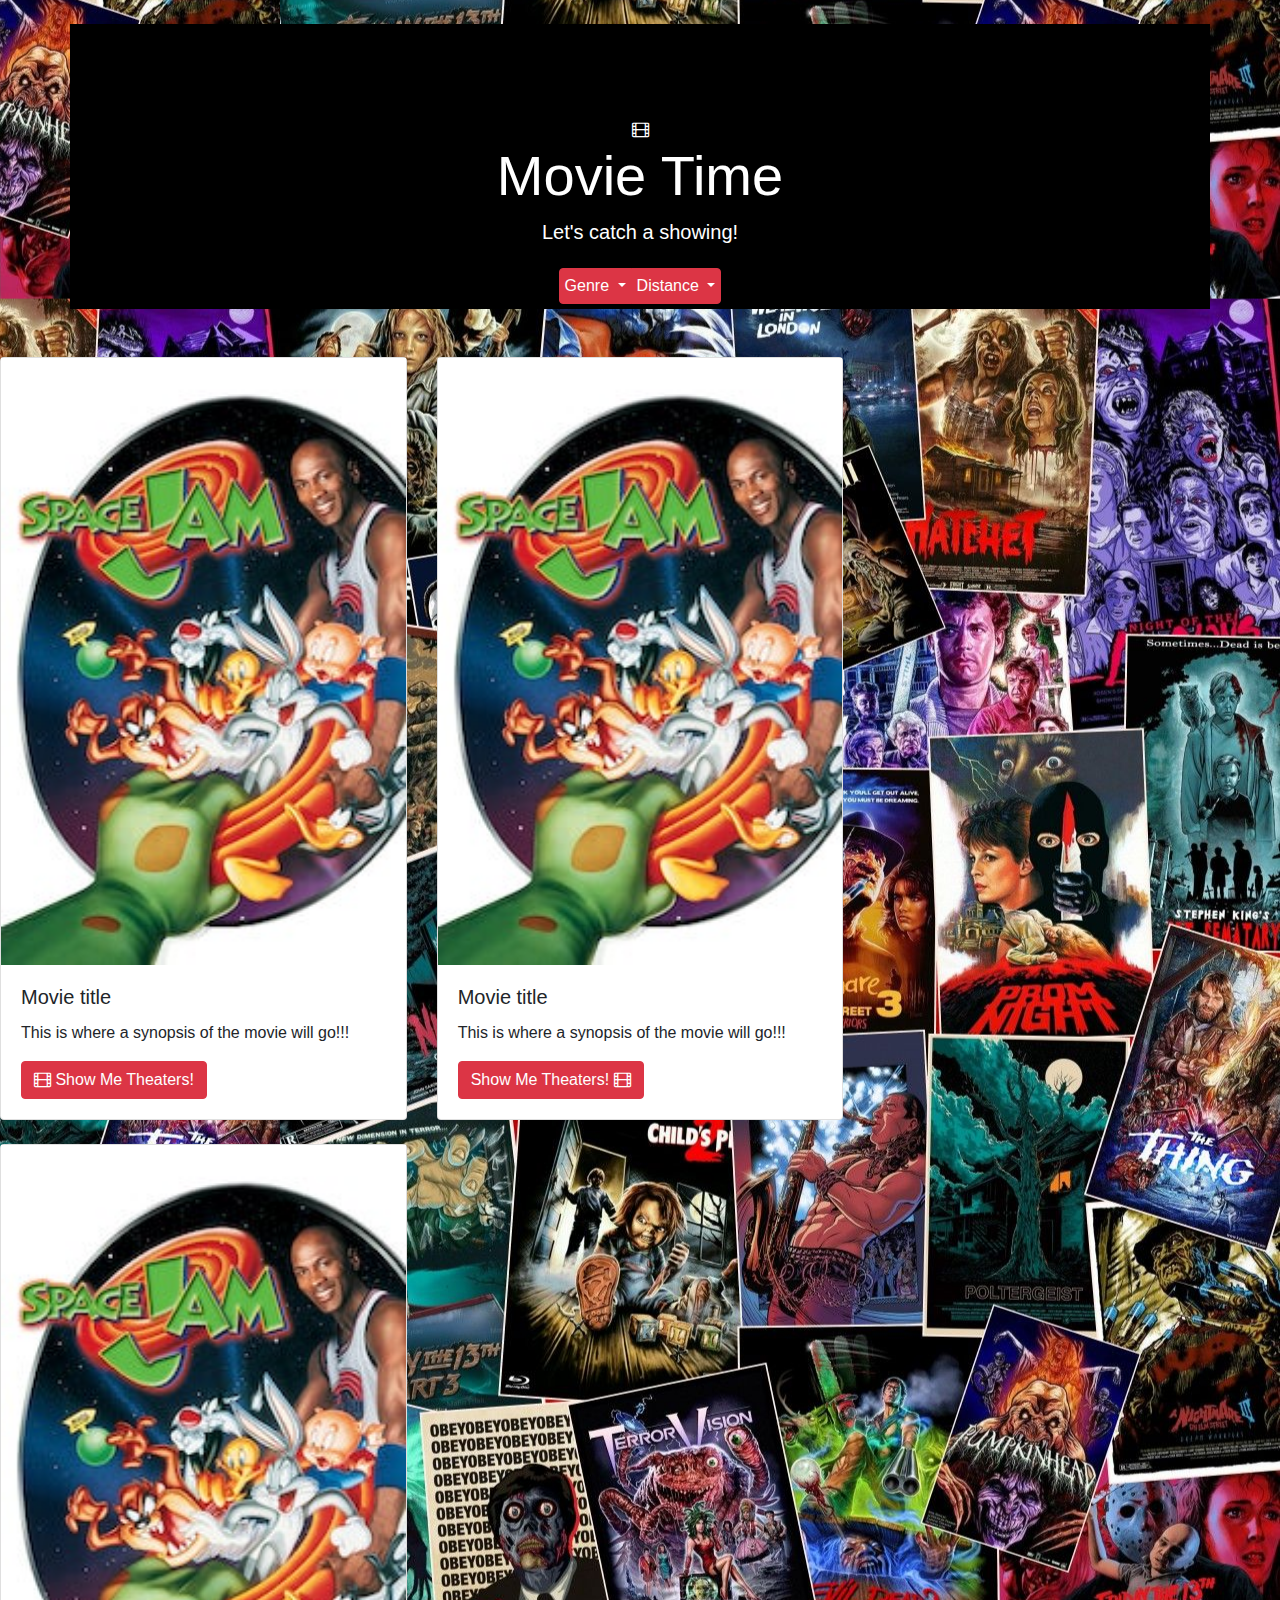
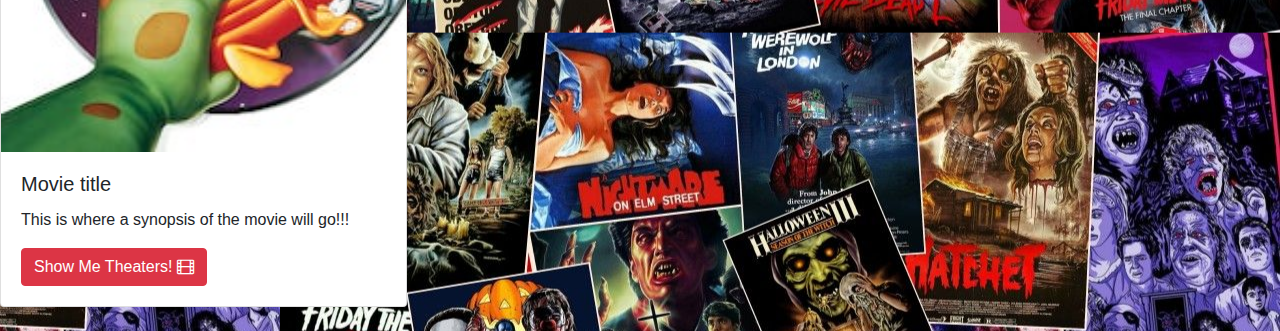
==== index.html @ 9819e215 "Resolved merge conflicts" ====
<!DOCTYPE html>
<html lang="en">
​

<head>
  <meta charset="UTF-8">
  <meta name="viewport" content="width=device-width, initial-scale=1.0">
  <meta http-equiv="X-UA-Compatible" content="ie=edge">
  <title>Movie Time</title>
  <script src="https://code.jquery.com/jquery-3.3.1.min.js"
    integrity="sha384-q8i/X+965DzO0rT7abK41JStQIAqVgRVzpbzo5smXKp4YfRvH+8abtTE1Pi6jizo"
    crossorigin="anonymous"></script>
  <script src="https://cdnjs.cloudflare.com/ajax/libs/popper.js/1.14.7/umd/popper.min.js"
    integrity="sha384-UO2eT0CpHqdSJQ6hJty5KVphtPhzWj9WO1clHTMGa3JDZwrnQq4sF86dIHNDz0W1"
    crossorigin="anonymous"></script>
  <link rel="stylesheet" href="https://stackpath.bootstrapcdn.com/bootstrap/4.3.1/css/bootstrap.min.css"
    integrity="sha384-ggOyR0iXCbMQv3Xipma34MD+dH/1fQ784/j6cY/iJTQUOhcWr7x9JvoRxT2MZw1T" crossorigin="anonymous">
  <script src="https://stackpath.bootstrapcdn.com/bootstrap/4.3.1/js/bootstrap.min.js"
    integrity="sha384-JjSmVgyd0p3pXB1rRibZUAYoIIy6OrQ6VrjIEaFf/nJGzIxFDsf4x0xIM+B07jRM"
    crossorigin="anonymous"></script>
  <link rel="stylesheet" href="https://maxcdn.bootstrapcdn.com/bootswatch/3.3.6/flatly/bootstrap.min.css">
  <link href="https://stackpath.bootstrapcdn.com/font-awesome/4.7.0/css/font-awesome.min.css" rel="stylesheet"
    integrity="sha384-wvfXpqpZZVQGK6TAh5PVlGOfQNHSoD2xbE+QkPxCAFlNEevoEH3Sl0sibVcOQVnN" crossorigin="anonymous">
  <link rel="stylesheet" href="assets/css/style.css">
</head>
​

<body>
  ​
  <div class="container" id="main-container" style="background-color: black;">
    ​
    <!-- Jumbotron for Title -->
    ​
    <div class="jumbotron jumbotron-fluid" style="background-color: black; color: white;">
      <i class="fa fa-film" aria-hidden="true"></i>
      <!-- <i class="fa fa-ticket" aria-hidden="true"></i> -->
      <div class="container">
        <h1 class="display-4">Movie Time</h1>
        <p class="lead">Let's catch a showing!</p>
      </div>

      <!-- Row of Navigation Dropdown Buttons -->
      <div id="button-container-custom">
        <div class="btn-group" role="group">

          <div class="btn-group" role="group">
            <button type="button" class="btn btn-danger dropdown-toggle" data-toggle="dropdown" aria-haspopup="true"
              aria-expanded="false">
              Genre
            </button>
            <div class="dropdown-menu">
              <a class="dropdown-item" href="#">Action</a>
              <a class="dropdown-item" href="#">Comedy</a>
              <a class="dropdown-item" href="#">Horror</a>
            </div>
          </div>

          <div class="btn-group" role="group">
            <button type="button" class="btn btn-danger dropdown-toggle" data-toggle="dropdown" aria-haspopup="true"
              aria-expanded="false">
              Distance
            </button>
            <div class="dropdown-menu">
              <a class="dropdown-item" href="#">Within 5 miles</a>
              <a class="dropdown-item" href="#">Within 10 miles</a>
              <a class="dropdown-item" href="#">Within 20 miles</a>
            </div>
          </div>

            </div>
          </div>
        </div>
      </div>
    </div>


  ​
  ​
  <!--Cards for each movie result-->
  <!-- First row -->
  <div id="card-container">
    <div class="row">
      <div class="col-sm-4">
        <br>

        <!-- CARD ONE -->
        <div class="card-deck">
          <div class="card">
            <img src="assets/images/spacejam.jpg" class="card-img-1" alt="...">
            <div class="card-body">
              <h5 class="card-title">Movie title</h5>
              <p class="card-text">This is where a synopsis of the movie will go!!!</p>
              <!-- Modal Feature -->
              <button class="btn btn-danger" data-target="#theater-map" data-toggle="modal"><i class="fa fa-film" aria-hidden="true"></i>  Show Me Theaters!
                </button>
              <!-- Optional: Other ticket image  -->
              <!-- <i class="fa fa-ticket" aria-hidden="true"></i> -->
              <div class="modal" id="theater-map" tabindex="-1" role="dialog">
                <div class="modal-dialog" role="document">
                  <div class="modal-content">
                    <div class="modal-header">
                      <h5 class="modal-title">Modal title</h5>
                      <button type="button" class="close" data-dismiss="modal" aria-label="Close">
                        <span aria-hidden="true">&times;</span>
                      </button>
                    </div>
                    <div class="modal-body">
                      <img src="https://place-hold.it/400x400">
                      <p>Modal body text goes here.</p>
                    </div>
                    <div class="modal-footer">
                      <!-- Other Optional Button:
                              <button type="button" class="btn btn-secondary" data-dismiss="modal">Button</button> -->
                      <button type="button" class="btn btn-primary" data-dismiss="modal">Close</button>
                    </div>
                  </div>
                </div>
              </div>
            </div>
          </div>
        </div>
      </div>


      <div class="col-sm-4">
        <br>

        <!-- CARD TWO -->
        <div class="card-deck">
          <div class="card">
            <img src="assets/images/spacejam.jpg" class="card-img-1" alt="...">
            <div class="card-body">
              <h5 class="card-title">Movie title</h5>
              <p class="card-text">This is where a synopsis of the movie will go!!!</p>
              <!-- Modal Feature -->
              <button class="btn btn-danger" data-target="#theater-map" data-toggle="modal">Show Me Theaters!
                <i class="fa fa-film" aria-hidden="true"></i></button>
              <!-- Optional: Other ticket image <i class="fa fa-ticket" aria-hidden="true"></i> -->
              <div class="modal" id="theater-map" tabindex="-1" role="dialog">
                <div class="modal-dialog" role="document">
                  <div class="modal-content">
                    <div class="modal-header">
                      <h5 class="modal-title">Modal title</h5>
                      <button type="button" class="close" data-dismiss="modal" aria-label="Close">
                        <span aria-hidden="true">&times;</span>
                      </button>
                    </div>
                    <div class="modal-body">
                      <img src="https://place-hold.it/400x400">
                      <p>Modal body text goes here.</p>
                    </div>
                    <div class="modal-footer">
                      <!-- Other Optional Button:
                              <button type="button" class="btn btn-secondary" data-dismiss="modal">Button</button> -->
                      <button type="button" class="btn btn-primary" data-dismiss="modal">Close</button>
                    </div>
                  </div>
                </div>
              </div>
            </div>
          </div>
        </div>
      </div>

    </div>


    <!-- Second Row -->
    <div class="row">
      <div class="col-sm-4">
        <br>

        <!-- CARD THREE -->
        <div class="card-deck">
          <div class="card">
            <img src="assets/images/spacejam.jpg" class="card-img-1" alt="...">
            <div class="card-body">
              <h5 class="card-title">Movie title</h5>
              <p class="card-text">This is where a synopsis of the movie will go!!!</p>
              <!-- Modal Feature -->
              <button class="btn btn-danger" data-target="#theater-map" data-toggle="modal">Show Me Theaters!
                <i class="fa fa-film" aria-hidden="true"></i></button>
              <!-- Optional: Other ticket image <i class="fa fa-ticket" aria-hidden="true"></i> -->
              <div class="modal" id="theater-map" tabindex="-1" role="dialog">
                <div class="modal-dialog" role="document">
                  <div class="modal-content">
                    <div class="modal-header">
                      <h5 class="modal-title">Modal title</h5>
                      <button type="button" class="close" data-dismiss="modal" aria-label="Close">
                        <span aria-hidden="true">&times;</span>
                      </button>
                    </div>
                    <div class="modal-body">
                      <img src="https://place-hold.it/400x400">
                      <p>Modal body text goes here.</p>
                    </div>
                    <div class="modal-footer">
                      <!-- Other Optional Button:
                              <button type="button" class="btn btn-secondary" data-dismiss="modal">Button</button> -->
                      <button type="button" class="btn btn-primary" data-dismiss="modal">Close</button>
                    </div>
                  </div>
                </div>
              </div>
            </div>
          </div>
        </div>
      </div>
    </div>


  </div>
  <!-- End Card Container -->

  ​
  </div>
</body>
​

</html>
---- assets/css/style.css ----
body {
    /* background-color: black; */
    margin: auto 0;
    background-image: url('../images/scarycollage1.jpg');
    background-repeat: repeat;
    background-attachment: relative;
    background-position: right;
}

#main-container {
    background-color: black;
}

.jumbotron {
    position: relative;
    padding:0 !important;
    margin-top:70px !important;
    background-color: black;
    margin-top: 23px;
    text-align:center;
    margin-bottom: 0 !important; 
  }

#button-container-custom {
    margin: auto 5px;
    padding: 5px;
    text-align: center;
}

.btn.btn-danger.dropdown-toggle {
    padding: 5px;
    float: none;
}

.btn-group {
    
}

#card-container {
    margin: auto 0px;
    padding: 0px;
}




/*

#doc-container {
    background-color: black;
    margin: auto 0;
    padding: 0px;
    width: 100%;

}


#jumbotron-custom {
    margin: auto 30px;
    padding: 20px;
}

#jumbotron-custom2 {
    margin: auto 30px;
    padding: 20px;
    background-color: black;
}

#genre-dropdown {
    position: absolute;
} 

*/



/* Lacy CSS */

  /* .container-fluid{
    padding:0;
    background-color: black;
  }
  ​
  .container{
    background-color: black;
  } */
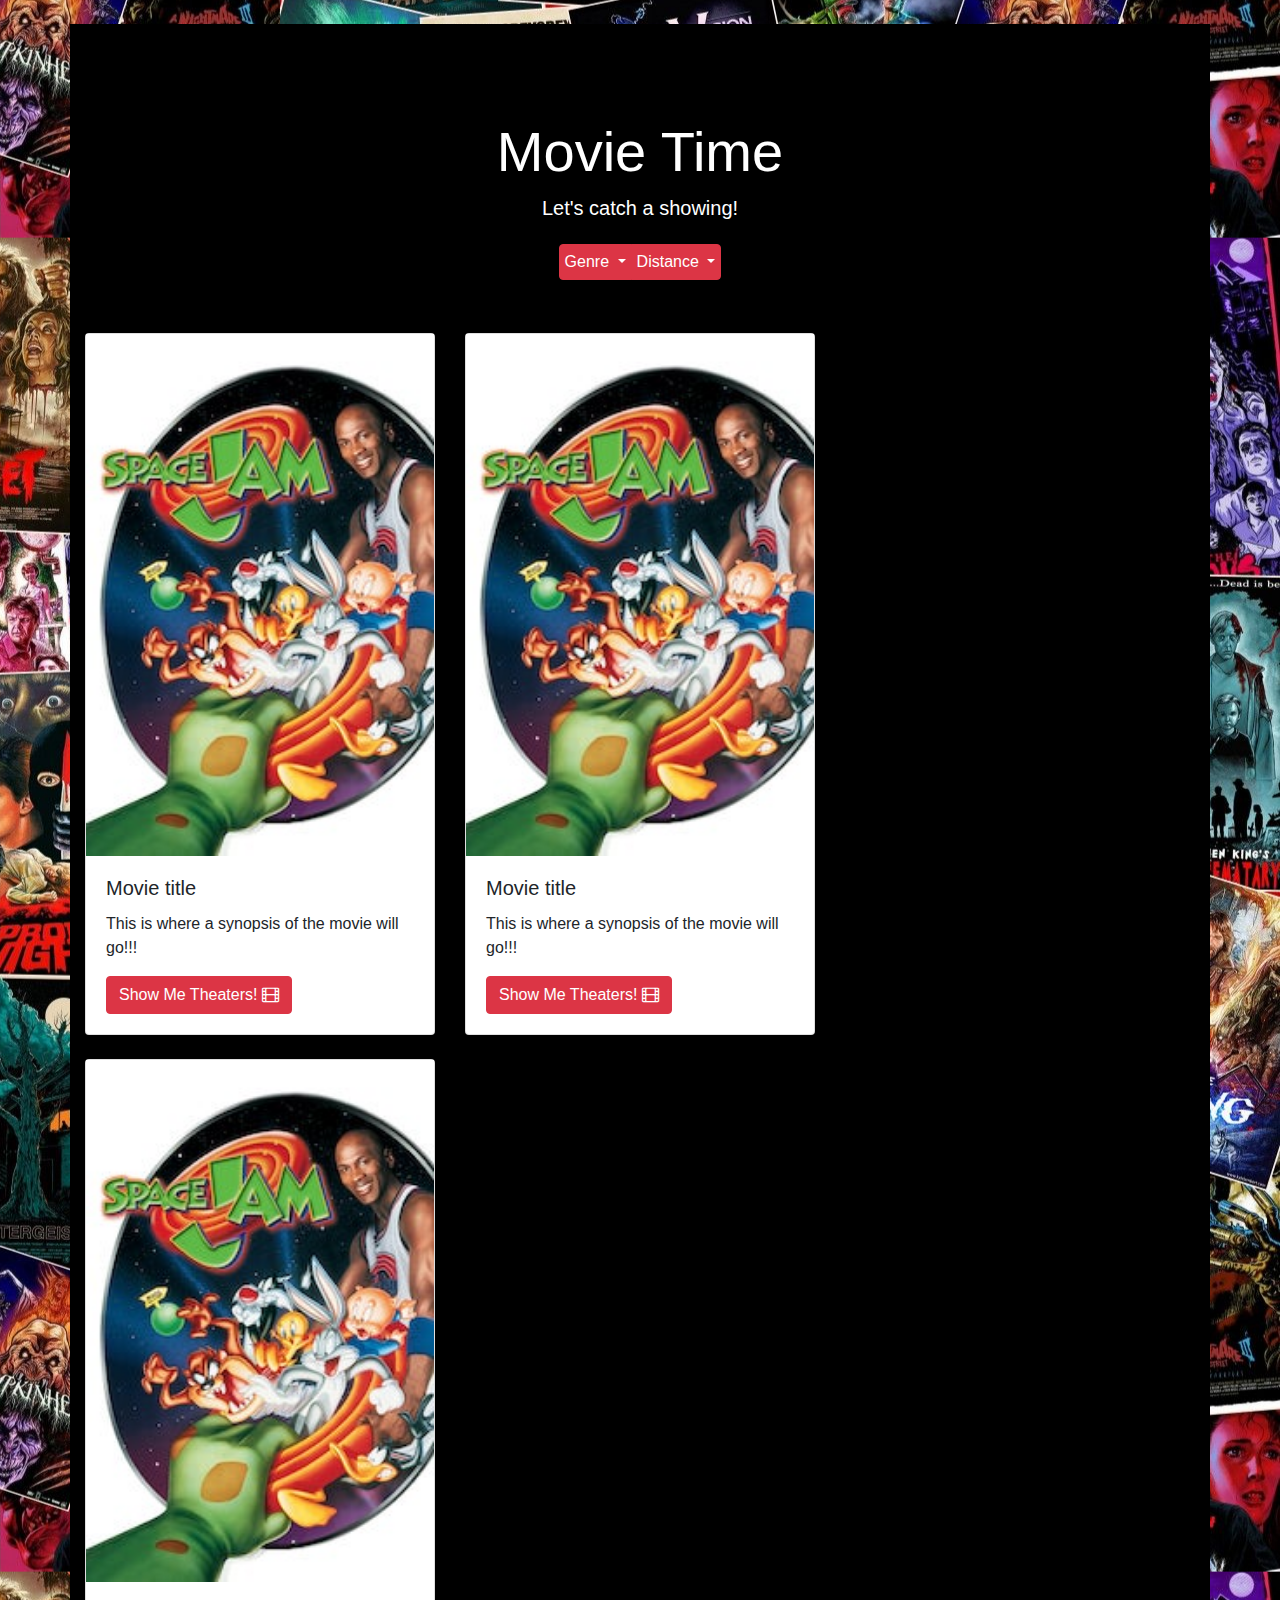
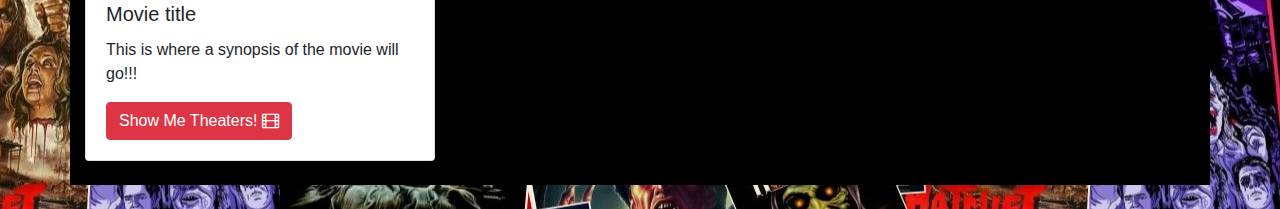
==== commit 6362dcd5: "added formatting changes" ====
--- a/index.html
+++ b/index.html
@@ -7,17 +7,8 @@
   <meta name="viewport" content="width=device-width, initial-scale=1.0">
   <meta http-equiv="X-UA-Compatible" content="ie=edge">
   <title>Movie Time</title>
-  <script src="https://code.jquery.com/jquery-3.3.1.min.js"
-    integrity="sha384-q8i/X+965DzO0rT7abK41JStQIAqVgRVzpbzo5smXKp4YfRvH+8abtTE1Pi6jizo"
-    crossorigin="anonymous"></script>
-  <script src="https://cdnjs.cloudflare.com/ajax/libs/popper.js/1.14.7/umd/popper.min.js"
-    integrity="sha384-UO2eT0CpHqdSJQ6hJty5KVphtPhzWj9WO1clHTMGa3JDZwrnQq4sF86dIHNDz0W1"
-    crossorigin="anonymous"></script>
   <link rel="stylesheet" href="https://stackpath.bootstrapcdn.com/bootstrap/4.3.1/css/bootstrap.min.css"
     integrity="sha384-ggOyR0iXCbMQv3Xipma34MD+dH/1fQ784/j6cY/iJTQUOhcWr7x9JvoRxT2MZw1T" crossorigin="anonymous">
-  <script src="https://stackpath.bootstrapcdn.com/bootstrap/4.3.1/js/bootstrap.min.js"
-    integrity="sha384-JjSmVgyd0p3pXB1rRibZUAYoIIy6OrQ6VrjIEaFf/nJGzIxFDsf4x0xIM+B07jRM"
-    crossorigin="anonymous"></script>
   <link rel="stylesheet" href="https://maxcdn.bootstrapcdn.com/bootswatch/3.3.6/flatly/bootstrap.min.css">
   <link href="https://stackpath.bootstrapcdn.com/font-awesome/4.7.0/css/font-awesome.min.css" rel="stylesheet"
     integrity="sha384-wvfXpqpZZVQGK6TAh5PVlGOfQNHSoD2xbE+QkPxCAFlNEevoEH3Sl0sibVcOQVnN" crossorigin="anonymous">
@@ -32,7 +23,7 @@
     <!-- Jumbotron for Title -->
     ​
     <div class="jumbotron jumbotron-fluid" style="background-color: black; color: white;">
-      <i class="fa fa-film" aria-hidden="true"></i>
+      <!-- <i class="fa fa-film" aria-hidden="true"></i> -->
       <!-- <i class="fa fa-ticket" aria-hidden="true"></i> -->
       <div class="container">
         <h1 class="display-4">Movie Time</h1>
@@ -67,51 +58,53 @@
             </div>
           </div>
 
-            </div>
-          </div>
-        </div>
-      </div>
+        </div>
+      </div>
+
+      <!-- END Jumbotron -->
     </div>
 
 
-  ​
-  ​
-  <!--Cards for each movie result-->
-  <!-- First row -->
-  <div id="card-container">
-    <div class="row">
-      <div class="col-sm-4">
-        <br>
-
-        <!-- CARD ONE -->
-        <div class="card-deck">
-          <div class="card">
-            <img src="assets/images/spacejam.jpg" class="card-img-1" alt="...">
-            <div class="card-body">
-              <h5 class="card-title">Movie title</h5>
-              <p class="card-text">This is where a synopsis of the movie will go!!!</p>
-              <!-- Modal Feature -->
-              <button class="btn btn-danger" data-target="#theater-map" data-toggle="modal"><i class="fa fa-film" aria-hidden="true"></i>  Show Me Theaters!
+    ​
+    ​
+    <!--Cards for each movie result-->
+    <!-- First row -->
+    <div id="card-container">
+      <div class="row">
+        <div class="col-sm-4">
+          <br>
+
+          <!-- CARD ONE -->
+          <div class="card-deck">
+            <div class="card">
+              <img src="assets/images/spacejam.jpg" class="card-img-1" alt="...">
+              <div class="card-body">
+                <h5 class="card-title">Movie title</h5>
+                <p class="card-text">This is where a synopsis of the movie will go!!!</p>
+                <!-- Modal Feature -->
+                <button class="btn btn-danger" data-target="#theater-map" data-toggle="modal"> Show Me Theaters! <i class="fa fa-film"
+                  aria-hidden="true"></i>
                 </button>
-              <!-- Optional: Other ticket image  -->
-              <!-- <i class="fa fa-ticket" aria-hidden="true"></i> -->
-              <div class="modal" id="theater-map" tabindex="-1" role="dialog">
-                <div class="modal-dialog" role="document">
-                  <div class="modal-content">
-                    <div class="modal-header">
-                      <h5 class="modal-title">Modal title</h5>
-                      <button type="button" class="close" data-dismiss="modal" aria-label="Close">
-                        <span aria-hidden="true">&times;</span>
-                      </button>
-                    </div>
-                    <div class="modal-body">
-                      <img src="https://place-hold.it/400x400">
-                      <p>Modal body text goes here.</p>
-                    </div>
-                    <div class="modal-footer">
-                      <!-- Other Optional Button:
+                <!-- Optional: Other ticket image  -->
+                <!-- <i class="fa fa-ticket" aria-hidden="true"></i> -->
+                <div class="modal" id="theater-map" tabindex="-1" role="dialog">
+                  <div class="modal-dialog" role="document">
+                    <div class="modal-content">
+                      <div class="modal-header">
+                        <h5 class="modal-title">Modal title</h5>
+                        <button type="button" class="close" data-dismiss="modal" aria-label="Close">
+                          <span aria-hidden="true">&times;</span>
+                        </button>
+                      </div>
+                      <div class="modal-body">
+                        <img src="https://place-hold.it/400x400">
+                        <p>Modal body text goes here.</p>
+                      </div>
+                      <div class="modal-footer">
+                        <!-- Other Optional Button:
                               <button type="button" class="btn btn-secondary" data-dismiss="modal">Button</button> -->
-                      <button type="button" class="btn btn-primary" data-dismiss="modal">Close</button>
+                        <button type="button" class="btn btn-primary" data-dismiss="modal">Close</button>
+                      </div>
                     </div>
                   </div>
                 </div>
@@ -119,40 +112,40 @@
             </div>
           </div>
         </div>
-      </div>
-
-
-      <div class="col-sm-4">
-        <br>
-
-        <!-- CARD TWO -->
-        <div class="card-deck">
-          <div class="card">
-            <img src="assets/images/spacejam.jpg" class="card-img-1" alt="...">
-            <div class="card-body">
-              <h5 class="card-title">Movie title</h5>
-              <p class="card-text">This is where a synopsis of the movie will go!!!</p>
-              <!-- Modal Feature -->
-              <button class="btn btn-danger" data-target="#theater-map" data-toggle="modal">Show Me Theaters!
-                <i class="fa fa-film" aria-hidden="true"></i></button>
-              <!-- Optional: Other ticket image <i class="fa fa-ticket" aria-hidden="true"></i> -->
-              <div class="modal" id="theater-map" tabindex="-1" role="dialog">
-                <div class="modal-dialog" role="document">
-                  <div class="modal-content">
-                    <div class="modal-header">
-                      <h5 class="modal-title">Modal title</h5>
-                      <button type="button" class="close" data-dismiss="modal" aria-label="Close">
-                        <span aria-hidden="true">&times;</span>
-                      </button>
-                    </div>
-                    <div class="modal-body">
-                      <img src="https://place-hold.it/400x400">
-                      <p>Modal body text goes here.</p>
-                    </div>
-                    <div class="modal-footer">
-                      <!-- Other Optional Button:
+
+
+        <div class="col-sm-4">
+          <br>
+
+          <!-- CARD TWO -->
+          <div class="card-deck">
+            <div class="card">
+              <img src="assets/images/spacejam.jpg" class="card-img-1" alt="...">
+              <div class="card-body">
+                <h5 class="card-title">Movie title</h5>
+                <p class="card-text">This is where a synopsis of the movie will go!!!</p>
+                <!-- Modal Feature -->
+                <button class="btn btn-danger" data-target="#theater-map" data-toggle="modal">Show Me Theaters!
+                  <i class="fa fa-film" aria-hidden="true"></i></button>
+                <!-- Optional: Other ticket image <i class="fa fa-ticket" aria-hidden="true"></i> -->
+                <div class="modal" id="theater-map" tabindex="-1" role="dialog">
+                  <div class="modal-dialog" role="document">
+                    <div class="modal-content">
+                      <div class="modal-header">
+                        <h5 class="modal-title">Modal title</h5>
+                        <button type="button" class="close" data-dismiss="modal" aria-label="Close">
+                          <span aria-hidden="true">&times;</span>
+                        </button>
+                      </div>
+                      <div class="modal-body">
+                        <img src="https://place-hold.it/400x400">
+                        <p>Modal body text goes here.</p>
+                      </div>
+                      <div class="modal-footer">
+                        <!-- Other Optional Button:
                               <button type="button" class="btn btn-secondary" data-dismiss="modal">Button</button> -->
-                      <button type="button" class="btn btn-primary" data-dismiss="modal">Close</button>
+                        <button type="button" class="btn btn-primary" data-dismiss="modal">Close</button>
+                      </div>
                     </div>
                   </div>
                 </div>
@@ -160,44 +153,44 @@
             </div>
           </div>
         </div>
-      </div>
-
-    </div>
-
-
-    <!-- Second Row -->
-    <div class="row">
-      <div class="col-sm-4">
-        <br>
-
-        <!-- CARD THREE -->
-        <div class="card-deck">
-          <div class="card">
-            <img src="assets/images/spacejam.jpg" class="card-img-1" alt="...">
-            <div class="card-body">
-              <h5 class="card-title">Movie title</h5>
-              <p class="card-text">This is where a synopsis of the movie will go!!!</p>
-              <!-- Modal Feature -->
-              <button class="btn btn-danger" data-target="#theater-map" data-toggle="modal">Show Me Theaters!
-                <i class="fa fa-film" aria-hidden="true"></i></button>
-              <!-- Optional: Other ticket image <i class="fa fa-ticket" aria-hidden="true"></i> -->
-              <div class="modal" id="theater-map" tabindex="-1" role="dialog">
-                <div class="modal-dialog" role="document">
-                  <div class="modal-content">
-                    <div class="modal-header">
-                      <h5 class="modal-title">Modal title</h5>
-                      <button type="button" class="close" data-dismiss="modal" aria-label="Close">
-                        <span aria-hidden="true">&times;</span>
-                      </button>
-                    </div>
-                    <div class="modal-body">
-                      <img src="https://place-hold.it/400x400">
-                      <p>Modal body text goes here.</p>
-                    </div>
-                    <div class="modal-footer">
-                      <!-- Other Optional Button:
+
+      </div>
+
+
+      <!-- Second Row -->
+      <div class="row">
+        <div class="col-sm-4">
+          <br>
+
+          <!-- CARD THREE -->
+          <div class="card-deck">
+            <div class="card">
+              <img src="assets/images/spacejam.jpg" class="card-img-1" alt="...">
+              <div class="card-body">
+                <h5 class="card-title">Movie title</h5>
+                <p class="card-text">This is where a synopsis of the movie will go!!!</p>
+                <!-- Modal Feature -->
+                <button class="btn btn-danger" data-target="#theater-map" data-toggle="modal">Show Me Theaters!
+                  <i class="fa fa-film" aria-hidden="true"></i></button>
+                <!-- Optional: Other ticket image <i class="fa fa-ticket" aria-hidden="true"></i> -->
+                <div class="modal" id="theater-map" tabindex="-1" role="dialog">
+                  <div class="modal-dialog" role="document">
+                    <div class="modal-content">
+                      <div class="modal-header">
+                        <h5 class="modal-title">Modal title</h5>
+                        <button type="button" class="close" data-dismiss="modal" aria-label="Close">
+                          <span aria-hidden="true">&times;</span>
+                        </button>
+                      </div>
+                      <div class="modal-body">
+                        <img src="https://place-hold.it/400x400">
+                        <p>Modal body text goes here.</p>
+                      </div>
+                      <div class="modal-footer">
+                        <!-- Other Optional Button:
                               <button type="button" class="btn btn-secondary" data-dismiss="modal">Button</button> -->
-                      <button type="button" class="btn btn-primary" data-dismiss="modal">Close</button>
+                        <button type="button" class="btn btn-primary" data-dismiss="modal">Close</button>
+                      </div>
                     </div>
                   </div>
                 </div>
@@ -206,14 +199,24 @@
           </div>
         </div>
       </div>
+
+
     </div>
-
-
+    <!-- End Card Container -->
+
+    ​
   </div>
-  <!-- End Card Container -->
-
-  ​
-  </div>
+
+
+  <script src="https://code.jquery.com/jquery-3.3.1.slim.min.js"
+    integrity="sha384-q8i/X+965DzO0rT7abK41JStQIAqVgRVzpbzo5smXKp4YfRvH+8abtTE1Pi6jizo"
+    crossorigin="anonymous"></script>
+  <script src="https://cdnjs.cloudflare.com/ajax/libs/popper.js/1.14.7/umd/popper.min.js"
+    integrity="sha384-UO2eT0CpHqdSJQ6hJty5KVphtPhzWj9WO1clHTMGa3JDZwrnQq4sF86dIHNDz0W1"
+    crossorigin="anonymous"></script>
+  <script src="https://stackpath.bootstrapcdn.com/bootstrap/4.3.1/js/bootstrap.min.js"
+    integrity="sha384-JjSmVgyd0p3pXB1rRibZUAYoIIy6OrQ6VrjIEaFf/nJGzIxFDsf4x0xIM+B07jRM"
+    crossorigin="anonymous"></script>
 </body>
 ​
 
--- a/assets/css/style.css
+++ b/assets/css/style.css
@@ -33,13 +33,13 @@
 }
 
 .btn-group {
-    
+
 }
 
-#card-container {
+/* #card-container {
     margin: auto 0px;
     padding: 0px;
-}
+} */
 
 
 
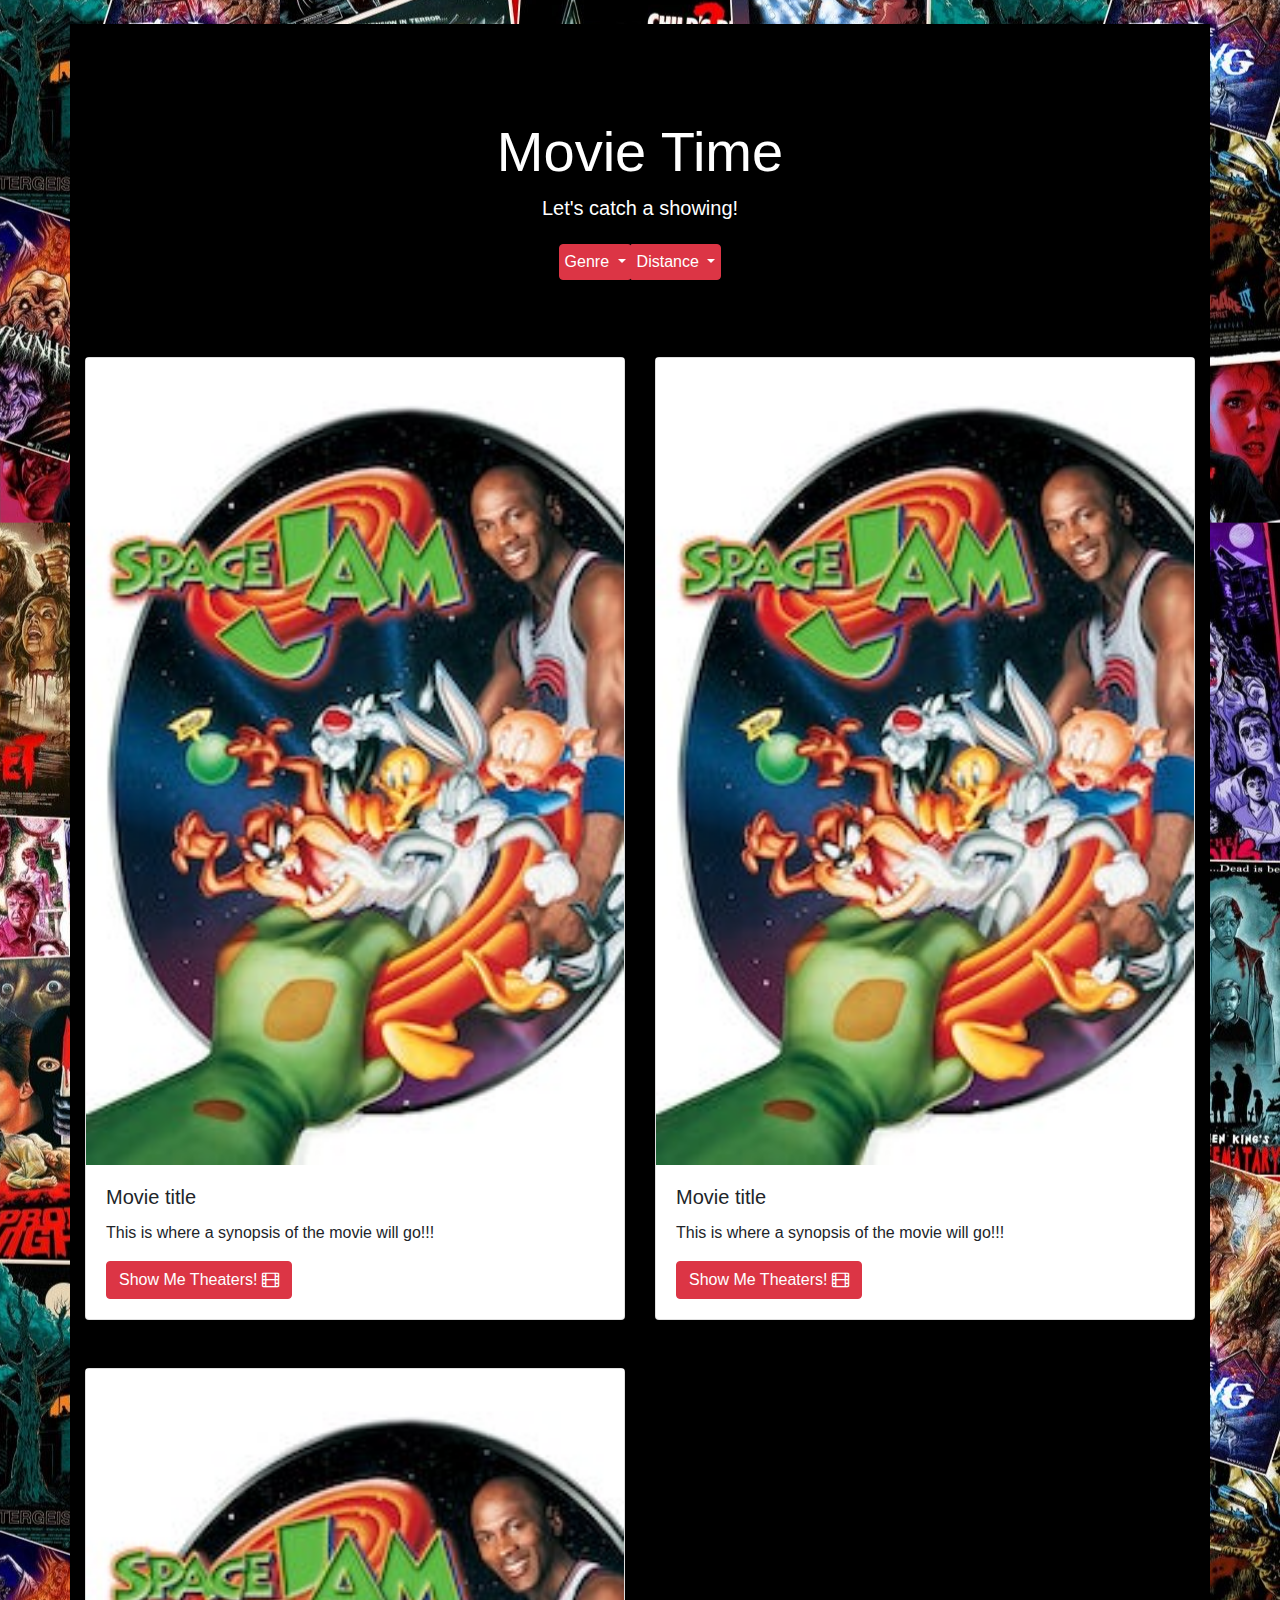
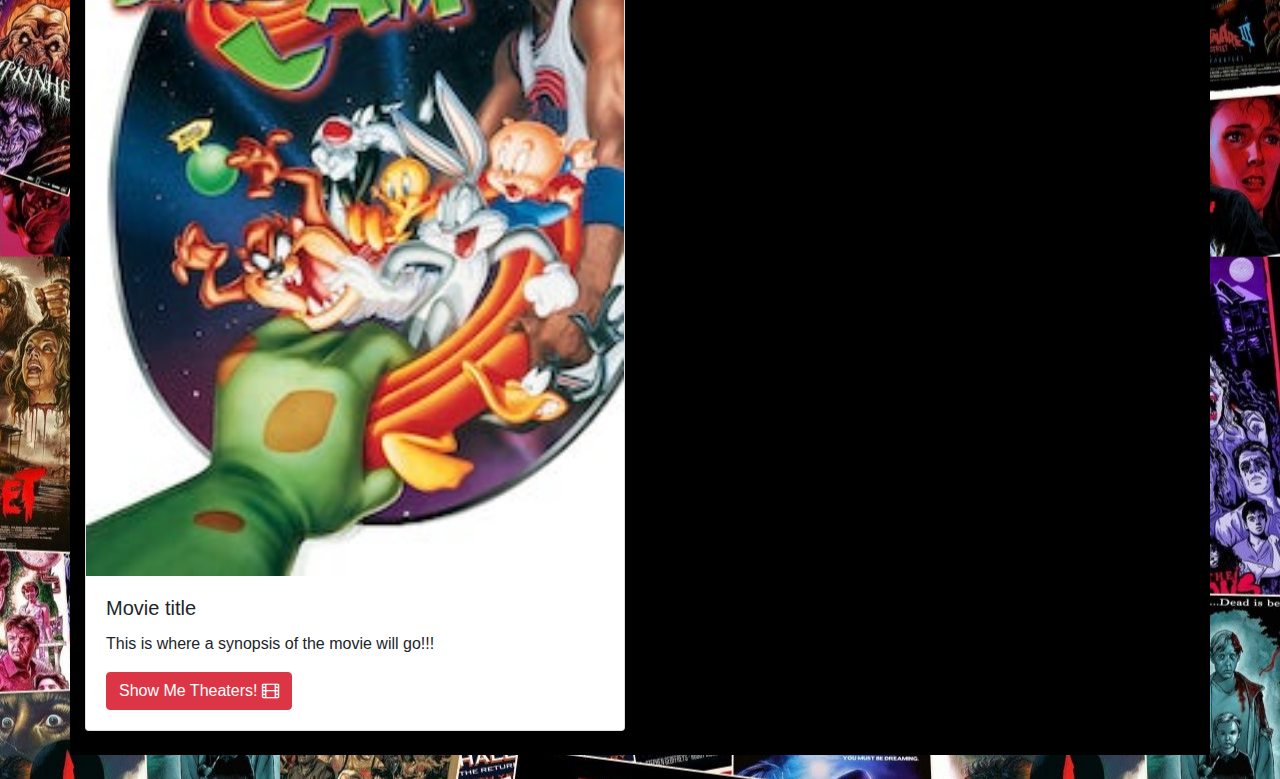
==== commit 64d45f78: "added in working javascript, linked js file" ====
--- a/index.html
+++ b/index.html
@@ -1,21 +1,35 @@
 <!DOCTYPE html>
 <html lang="en">
 ​
-
+​
 <head>
   <meta charset="UTF-8">
   <meta name="viewport" content="width=device-width, initial-scale=1.0">
   <meta http-equiv="X-UA-Compatible" content="ie=edge">
   <title>Movie Time</title>
+  <script src="https://cdnjs.cloudflare.com/ajax/libs/popper.js/1.15.0/esm/popper-utils.js"></script>
+  <script src="https://code.jquery.com/jquery-3.4.1.js" integrity="sha256-WpOohJOqMqqyKL9FccASB9O0KwACQJpFTUBLTYOVvVU="
+    crossorigin="anonymous"></script>
+  <script src="https://code.jquery.com/jquery-3.3.1.min.js"
+    integrity="sha384-q8i/X+965DzO0rT7abK41JStQIAqVgRVzpbzo5smXKp4YfRvH+8abtTE1Pi6jizo"
+    crossorigin="anonymous"></script>
+  <script src="https://cdnjs.cloudflare.com/ajax/libs/popper.js/1.14.7/umd/popper.min.js"
+    integrity="sha384-UO2eT0CpHqdSJQ6hJty5KVphtPhzWj9WO1clHTMGa3JDZwrnQq4sF86dIHNDz0W1"
+    crossorigin="anonymous"></script>
   <link rel="stylesheet" href="https://stackpath.bootstrapcdn.com/bootstrap/4.3.1/css/bootstrap.min.css"
     integrity="sha384-ggOyR0iXCbMQv3Xipma34MD+dH/1fQ784/j6cY/iJTQUOhcWr7x9JvoRxT2MZw1T" crossorigin="anonymous">
+  <script src="https://stackpath.bootstrapcdn.com/bootstrap/4.3.1/js/bootstrap.min.js"
+    integrity="sha384-JjSmVgyd0p3pXB1rRibZUAYoIIy6OrQ6VrjIEaFf/nJGzIxFDsf4x0xIM+B07jRM"
+    crossorigin="anonymous"></script>
   <link rel="stylesheet" href="https://maxcdn.bootstrapcdn.com/bootswatch/3.3.6/flatly/bootstrap.min.css">
   <link href="https://stackpath.bootstrapcdn.com/font-awesome/4.7.0/css/font-awesome.min.css" rel="stylesheet"
     integrity="sha384-wvfXpqpZZVQGK6TAh5PVlGOfQNHSoD2xbE+QkPxCAFlNEevoEH3Sl0sibVcOQVnN" crossorigin="anonymous">
   <link rel="stylesheet" href="assets/css/style.css">
+  
+    
 </head>
 ​
-
+​
 <body>
   ​
   <div class="container" id="main-container" style="background-color: black;">
@@ -23,18 +37,14 @@
     <!-- Jumbotron for Title -->
     ​
     <div class="jumbotron jumbotron-fluid" style="background-color: black; color: white;">
-      <!-- <i class="fa fa-film" aria-hidden="true"></i> -->
-      <!-- <i class="fa fa-ticket" aria-hidden="true"></i> -->
       <div class="container">
         <h1 class="display-4">Movie Time</h1>
         <p class="lead">Let's catch a showing!</p>
       </div>
-
-      <!-- Row of Navigation Dropdown Buttons -->
-      <div id="button-container-custom">
-        <div class="btn-group" role="group">
-
-          <div class="btn-group" role="group">
+    
+        <!-- Row of Navigation Dropdown Buttons -->
+        <div id="button-container-custom">
+          <div class="btn-group" >
             <button type="button" class="btn btn-danger dropdown-toggle" data-toggle="dropdown" aria-haspopup="true"
               aria-expanded="false">
               Genre
@@ -44,12 +54,9 @@
               <a class="dropdown-item" href="#">Comedy</a>
               <a class="dropdown-item" href="#">Horror</a>
             </div>
-          </div>
-
-          <div class="btn-group" role="group">
             <button type="button" class="btn btn-danger dropdown-toggle" data-toggle="dropdown" aria-haspopup="true"
-              aria-expanded="false">
-              Distance
+            aria-expanded="false">
+            Distance
             </button>
             <div class="dropdown-menu">
               <a class="dropdown-item" href="#">Within 5 miles</a>
@@ -57,23 +64,20 @@
               <a class="dropdown-item" href="#">Within 20 miles</a>
             </div>
           </div>
-
-        </div>
-      </div>
-
-      <!-- END Jumbotron -->
-    </div>
-
-
-    ​
+        </div>
+​
+​
+    ​</div>
+    ​
+    
     ​
     <!--Cards for each movie result-->
     <!-- First row -->
     <div id="card-container">
       <div class="row">
-        <div class="col-sm-4">
+        <div class="col-sm-6">
           <br>
-
+    
           <!-- CARD ONE -->
           <div class="card-deck">
             <div class="card">
@@ -82,11 +86,9 @@
                 <h5 class="card-title">Movie title</h5>
                 <p class="card-text">This is where a synopsis of the movie will go!!!</p>
                 <!-- Modal Feature -->
-                <button class="btn btn-danger" data-target="#theater-map" data-toggle="modal"> Show Me Theaters! <i class="fa fa-film"
-                  aria-hidden="true"></i>
-                </button>
-                <!-- Optional: Other ticket image  -->
-                <!-- <i class="fa fa-ticket" aria-hidden="true"></i> -->
+                <button class="btn btn-danger" data-target="#theater-map" data-toggle="modal">Show Me Theaters!
+                  <i class="fa fa-film" aria-hidden="true"></i></button>
+                <!-- Optional: Other ticket image <i class="fa fa-ticket" aria-hidden="true"></i> -->
                 <div class="modal" id="theater-map" tabindex="-1" role="dialog">
                   <div class="modal-dialog" role="document">
                     <div class="modal-content">
@@ -97,7 +99,7 @@
                         </button>
                       </div>
                       <div class="modal-body">
-                        <img src="https://place-hold.it/400x400">
+                        <div id="mapid"></div>
                         <p>Modal body text goes here.</p>
                       </div>
                       <div class="modal-footer">
@@ -105,18 +107,18 @@
                               <button type="button" class="btn btn-secondary" data-dismiss="modal">Button</button> -->
                         <button type="button" class="btn btn-primary" data-dismiss="modal">Close</button>
                       </div>
-                    </div>
-                  </div>
+                    </div>    
+                  </div>     
                 </div>
               </div>
             </div>
           </div>
         </div>
-
-
-        <div class="col-sm-4">
+​
+​
+      <div class="col-sm-6">
           <br>
-
+    
           <!-- CARD TWO -->
           <div class="card-deck">
             <div class="card">
@@ -146,22 +148,22 @@
                               <button type="button" class="btn btn-secondary" data-dismiss="modal">Button</button> -->
                         <button type="button" class="btn btn-primary" data-dismiss="modal">Close</button>
                       </div>
-                    </div>
-                  </div>
+                    </div>    
+                  </div>     
                 </div>
               </div>
             </div>
           </div>
         </div>
-
+​
       </div>
-
-
-      <!-- Second Row -->
-      <div class="row">
-        <div class="col-sm-4">
+​
+​
+    <!-- Second Row -->
+    <div class="row">
+        <div class="col-sm-6">
           <br>
-
+    
           <!-- CARD THREE -->
           <div class="card-deck">
             <div class="card">
@@ -191,33 +193,32 @@
                               <button type="button" class="btn btn-secondary" data-dismiss="modal">Button</button> -->
                         <button type="button" class="btn btn-primary" data-dismiss="modal">Close</button>
                       </div>
-                    </div>
-                  </div>
+                    </div>    
+                  </div>     
                 </div>
               </div>
             </div>
           </div>
         </div>
       </div>
+  
+    
+    </div>
+  <!-- End Card Container -->
+​
+      ​
+  </div>
+  <link rel="stylesheet" href="https://unpkg.com/leaflet@1.5.1/dist/leaflet.css"
+    integrity="sha512-xwE/Az9zrjBIphAcBb3F6JVqxf46+CDLwfLMHloNu6KEQCAWi6HcDUbeOfBIptF7tcCzusKFjFw2yuvEpDL9wQ=="
+    crossorigin="" />
+  <script src="https://unpkg.com/leaflet@1.5.1/dist/leaflet.js"
+    integrity="sha512-GffPMF3RvMeYyc1LWMHtK8EbPv0iNZ8/oTtHPx9/cc2ILxQ+u905qIwdpULaqDkyBKgOaB57QTMg7ztg8Jm2Og=="
+    crossorigin=""></script>
+    <link rel="stylesheet" href="https://unpkg.com/leaflet-control-geocoder/dist/Control.Geocoder.css" />
+    <script src="https://unpkg.com/leaflet-control-geocoder/dist/Control.Geocoder.js"></script>
+    <script type="text/javascript" src="javascript.js"></script>
 
-
-    </div>
-    <!-- End Card Container -->
-
-    ​
-  </div>
-
-
-  <script src="https://code.jquery.com/jquery-3.3.1.slim.min.js"
-    integrity="sha384-q8i/X+965DzO0rT7abK41JStQIAqVgRVzpbzo5smXKp4YfRvH+8abtTE1Pi6jizo"
-    crossorigin="anonymous"></script>
-  <script src="https://cdnjs.cloudflare.com/ajax/libs/popper.js/1.14.7/umd/popper.min.js"
-    integrity="sha384-UO2eT0CpHqdSJQ6hJty5KVphtPhzWj9WO1clHTMGa3JDZwrnQq4sF86dIHNDz0W1"
-    crossorigin="anonymous"></script>
-  <script src="https://stackpath.bootstrapcdn.com/bootstrap/4.3.1/js/bootstrap.min.js"
-    integrity="sha384-JjSmVgyd0p3pXB1rRibZUAYoIIy6OrQ6VrjIEaFf/nJGzIxFDsf4x0xIM+B07jRM"
-    crossorigin="anonymous"></script>
 </body>
 ​
-
+​
 </html>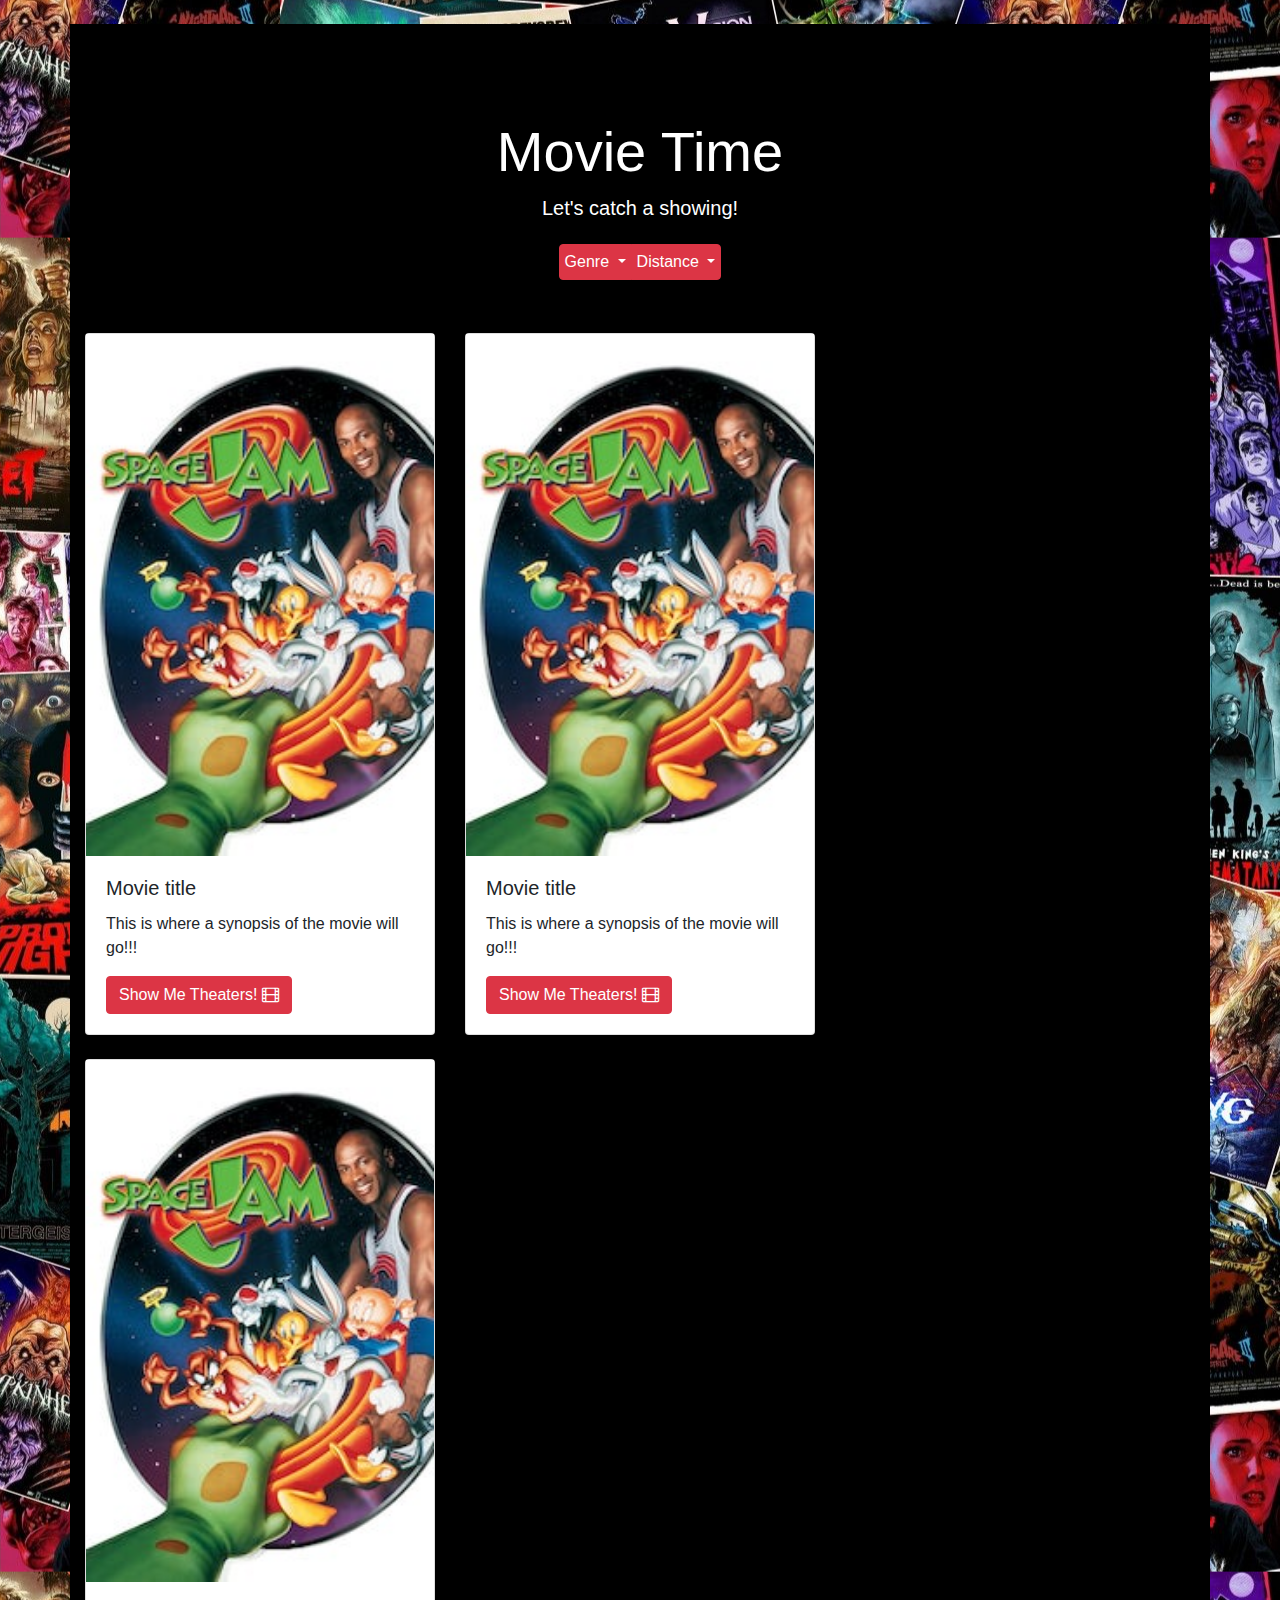
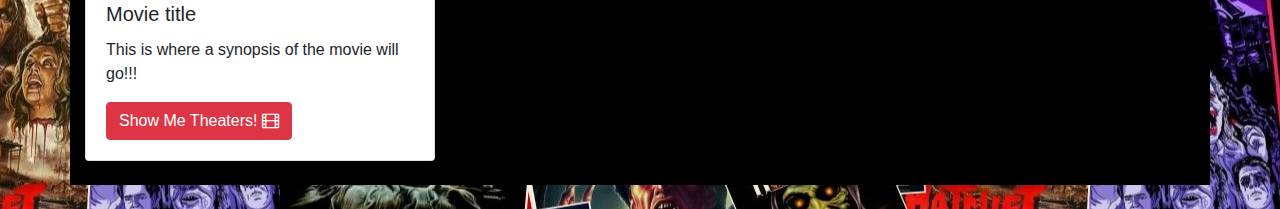
==== commit 88f221a3: "merged master" ====
--- a/index.html
+++ b/index.html
@@ -1,35 +1,21 @@
 <!DOCTYPE html>
 <html lang="en">
 ​
-​
+
 <head>
   <meta charset="UTF-8">
   <meta name="viewport" content="width=device-width, initial-scale=1.0">
   <meta http-equiv="X-UA-Compatible" content="ie=edge">
   <title>Movie Time</title>
-  <script src="https://cdnjs.cloudflare.com/ajax/libs/popper.js/1.15.0/esm/popper-utils.js"></script>
-  <script src="https://code.jquery.com/jquery-3.4.1.js" integrity="sha256-WpOohJOqMqqyKL9FccASB9O0KwACQJpFTUBLTYOVvVU="
-    crossorigin="anonymous"></script>
-  <script src="https://code.jquery.com/jquery-3.3.1.min.js"
-    integrity="sha384-q8i/X+965DzO0rT7abK41JStQIAqVgRVzpbzo5smXKp4YfRvH+8abtTE1Pi6jizo"
-    crossorigin="anonymous"></script>
-  <script src="https://cdnjs.cloudflare.com/ajax/libs/popper.js/1.14.7/umd/popper.min.js"
-    integrity="sha384-UO2eT0CpHqdSJQ6hJty5KVphtPhzWj9WO1clHTMGa3JDZwrnQq4sF86dIHNDz0W1"
-    crossorigin="anonymous"></script>
   <link rel="stylesheet" href="https://stackpath.bootstrapcdn.com/bootstrap/4.3.1/css/bootstrap.min.css"
     integrity="sha384-ggOyR0iXCbMQv3Xipma34MD+dH/1fQ784/j6cY/iJTQUOhcWr7x9JvoRxT2MZw1T" crossorigin="anonymous">
-  <script src="https://stackpath.bootstrapcdn.com/bootstrap/4.3.1/js/bootstrap.min.js"
-    integrity="sha384-JjSmVgyd0p3pXB1rRibZUAYoIIy6OrQ6VrjIEaFf/nJGzIxFDsf4x0xIM+B07jRM"
-    crossorigin="anonymous"></script>
   <link rel="stylesheet" href="https://maxcdn.bootstrapcdn.com/bootswatch/3.3.6/flatly/bootstrap.min.css">
   <link href="https://stackpath.bootstrapcdn.com/font-awesome/4.7.0/css/font-awesome.min.css" rel="stylesheet"
     integrity="sha384-wvfXpqpZZVQGK6TAh5PVlGOfQNHSoD2xbE+QkPxCAFlNEevoEH3Sl0sibVcOQVnN" crossorigin="anonymous">
   <link rel="stylesheet" href="assets/css/style.css">
-  
-    
 </head>
 ​
-​
+
 <body>
   ​
   <div class="container" id="main-container" style="background-color: black;">
@@ -37,14 +23,18 @@
     <!-- Jumbotron for Title -->
     ​
     <div class="jumbotron jumbotron-fluid" style="background-color: black; color: white;">
+      <!-- <i class="fa fa-film" aria-hidden="true"></i> -->
+      <!-- <i class="fa fa-ticket" aria-hidden="true"></i> -->
       <div class="container">
         <h1 class="display-4">Movie Time</h1>
         <p class="lead">Let's catch a showing!</p>
       </div>
-    
-        <!-- Row of Navigation Dropdown Buttons -->
-        <div id="button-container-custom">
-          <div class="btn-group" >
+
+      <!-- Row of Navigation Dropdown Buttons -->
+      <div id="button-container-custom">
+        <div class="btn-group" role="group">
+
+          <div class="btn-group" role="group">
             <button type="button" class="btn btn-danger dropdown-toggle" data-toggle="dropdown" aria-haspopup="true"
               aria-expanded="false">
               Genre
@@ -54,9 +44,12 @@
               <a class="dropdown-item" href="#">Comedy</a>
               <a class="dropdown-item" href="#">Horror</a>
             </div>
+          </div>
+
+          <div class="btn-group" role="group">
             <button type="button" class="btn btn-danger dropdown-toggle" data-toggle="dropdown" aria-haspopup="true"
-            aria-expanded="false">
-            Distance
+              aria-expanded="false">
+              Distance
             </button>
             <div class="dropdown-menu">
               <a class="dropdown-item" href="#">Within 5 miles</a>
@@ -64,20 +57,23 @@
               <a class="dropdown-item" href="#">Within 20 miles</a>
             </div>
           </div>
-        </div>
-​
-​
-    ​</div>
-    ​
-    
+
+        </div>
+      </div>
+
+      <!-- END Jumbotron -->
+    </div>
+
+
+    ​
     ​
     <!--Cards for each movie result-->
     <!-- First row -->
     <div id="card-container">
       <div class="row">
-        <div class="col-sm-6">
+        <div class="col-sm-4">
           <br>
-    
+
           <!-- CARD ONE -->
           <div class="card-deck">
             <div class="card">
@@ -86,9 +82,11 @@
                 <h5 class="card-title">Movie title</h5>
                 <p class="card-text">This is where a synopsis of the movie will go!!!</p>
                 <!-- Modal Feature -->
-                <button class="btn btn-danger" data-target="#theater-map" data-toggle="modal">Show Me Theaters!
-                  <i class="fa fa-film" aria-hidden="true"></i></button>
-                <!-- Optional: Other ticket image <i class="fa fa-ticket" aria-hidden="true"></i> -->
+                <button class="btn btn-danger" data-target="#theater-map" data-toggle="modal"> Show Me Theaters! <i class="fa fa-film"
+                  aria-hidden="true"></i>
+                </button>
+                <!-- Optional: Other ticket image  -->
+                <!-- <i class="fa fa-ticket" aria-hidden="true"></i> -->
                 <div class="modal" id="theater-map" tabindex="-1" role="dialog">
                   <div class="modal-dialog" role="document">
                     <div class="modal-content">
@@ -99,7 +97,7 @@
                         </button>
                       </div>
                       <div class="modal-body">
-                        <div id="mapid"></div>
+                        <img src="https://place-hold.it/400x400">
                         <p>Modal body text goes here.</p>
                       </div>
                       <div class="modal-footer">
@@ -107,18 +105,18 @@
                               <button type="button" class="btn btn-secondary" data-dismiss="modal">Button</button> -->
                         <button type="button" class="btn btn-primary" data-dismiss="modal">Close</button>
                       </div>
-                    </div>    
-                  </div>     
+                    </div>
+                  </div>
                 </div>
               </div>
             </div>
           </div>
         </div>
-​
-​
-      <div class="col-sm-6">
+
+
+        <div class="col-sm-4">
           <br>
-    
+
           <!-- CARD TWO -->
           <div class="card-deck">
             <div class="card">
@@ -148,22 +146,22 @@
                               <button type="button" class="btn btn-secondary" data-dismiss="modal">Button</button> -->
                         <button type="button" class="btn btn-primary" data-dismiss="modal">Close</button>
                       </div>
-                    </div>    
-                  </div>     
+                    </div>
+                  </div>
                 </div>
               </div>
             </div>
           </div>
         </div>
-​
-      </div>
-​
-​
-    <!-- Second Row -->
-    <div class="row">
-        <div class="col-sm-6">
+
+      </div>
+
+
+      <!-- Second Row -->
+      <div class="row">
+        <div class="col-sm-4">
           <br>
-    
+
           <!-- CARD THREE -->
           <div class="card-deck">
             <div class="card">
@@ -193,32 +191,33 @@
                               <button type="button" class="btn btn-secondary" data-dismiss="modal">Button</button> -->
                         <button type="button" class="btn btn-primary" data-dismiss="modal">Close</button>
                       </div>
-                    </div>    
-                  </div>     
+                    </div>
+                  </div>
                 </div>
               </div>
             </div>
           </div>
         </div>
       </div>
-  
-    
+
+
     </div>
-  <!-- End Card Container -->
-​
-      ​
+    <!-- End Card Container -->
+
+    ​
   </div>
-  <link rel="stylesheet" href="https://unpkg.com/leaflet@1.5.1/dist/leaflet.css"
-    integrity="sha512-xwE/Az9zrjBIphAcBb3F6JVqxf46+CDLwfLMHloNu6KEQCAWi6HcDUbeOfBIptF7tcCzusKFjFw2yuvEpDL9wQ=="
-    crossorigin="" />
-  <script src="https://unpkg.com/leaflet@1.5.1/dist/leaflet.js"
-    integrity="sha512-GffPMF3RvMeYyc1LWMHtK8EbPv0iNZ8/oTtHPx9/cc2ILxQ+u905qIwdpULaqDkyBKgOaB57QTMg7ztg8Jm2Og=="
-    crossorigin=""></script>
-    <link rel="stylesheet" href="https://unpkg.com/leaflet-control-geocoder/dist/Control.Geocoder.css" />
-    <script src="https://unpkg.com/leaflet-control-geocoder/dist/Control.Geocoder.js"></script>
-    <script type="text/javascript" src="javascript.js"></script>
-
+
+
+  <script src="https://code.jquery.com/jquery-3.3.1.slim.min.js"
+    integrity="sha384-q8i/X+965DzO0rT7abK41JStQIAqVgRVzpbzo5smXKp4YfRvH+8abtTE1Pi6jizo"
+    crossorigin="anonymous"></script>
+  <script src="https://cdnjs.cloudflare.com/ajax/libs/popper.js/1.14.7/umd/popper.min.js"
+    integrity="sha384-UO2eT0CpHqdSJQ6hJty5KVphtPhzWj9WO1clHTMGa3JDZwrnQq4sF86dIHNDz0W1"
+    crossorigin="anonymous"></script>
+  <script src="https://stackpath.bootstrapcdn.com/bootstrap/4.3.1/js/bootstrap.min.js"
+    integrity="sha384-JjSmVgyd0p3pXB1rRibZUAYoIIy6OrQ6VrjIEaFf/nJGzIxFDsf4x0xIM+B07jRM"
+    crossorigin="anonymous"></script>
 </body>
 ​
-​
+
 </html>